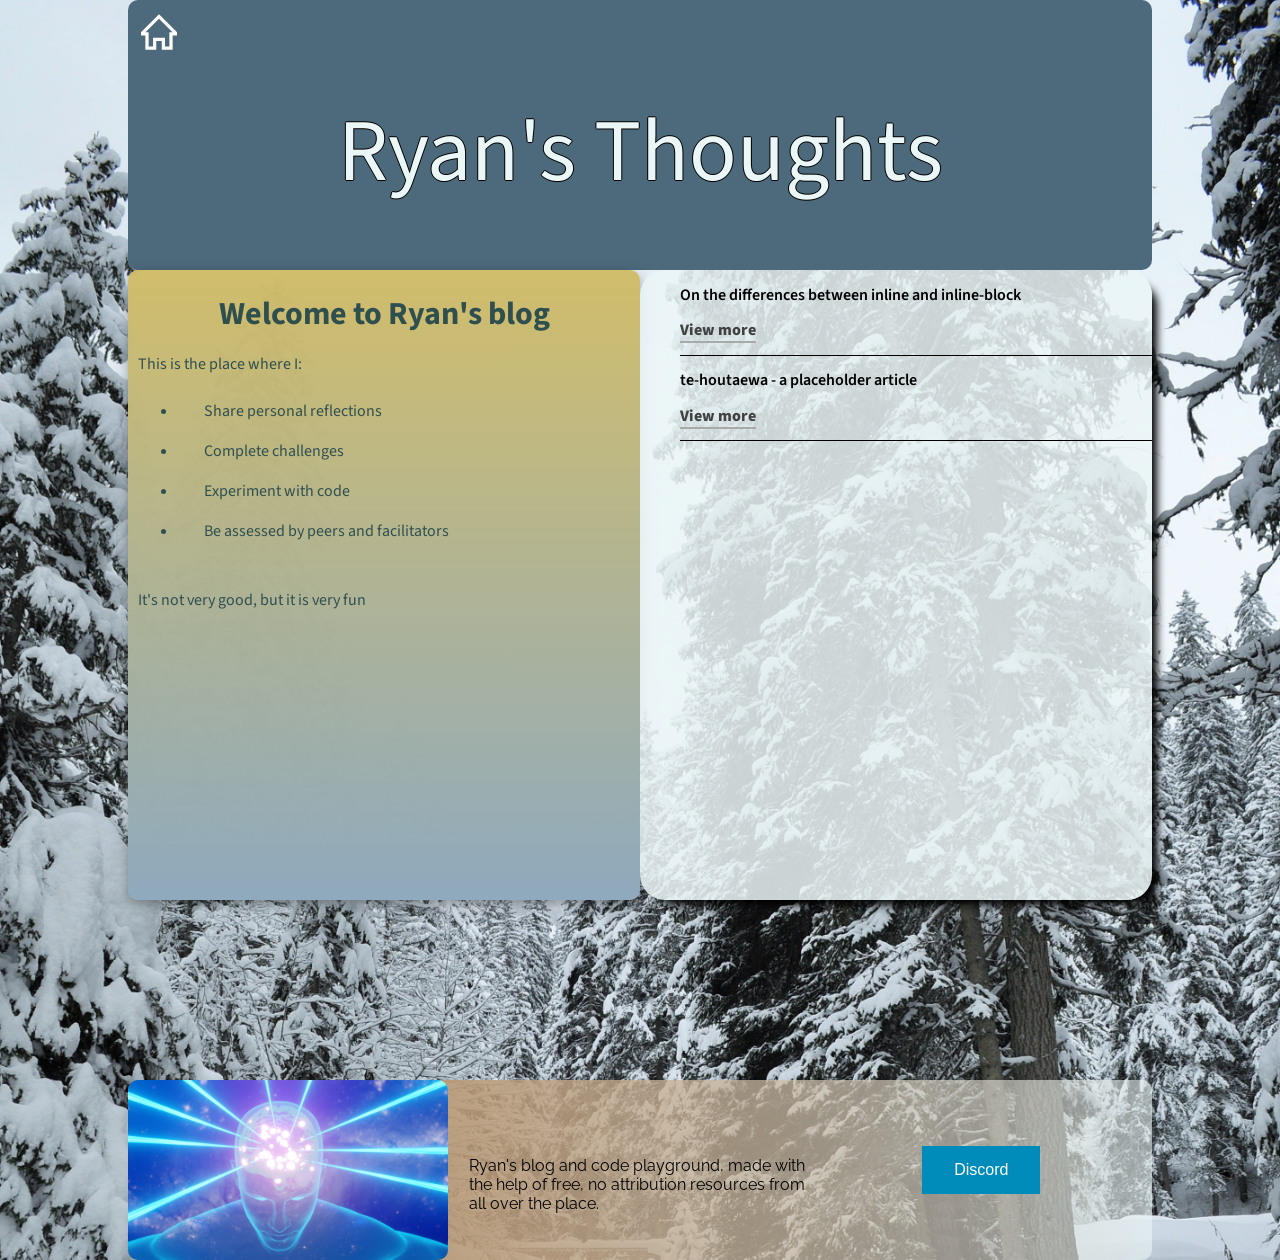
==== index.html @ 57c7ffb3 "update footer content" ====
<!DOCTYPE html>
<html>
<head>
<title>Ryan's Thoughts</title>
<meta charset="UTF-8">
<meta name="viewport" content="width=device-width, initial-scale=1">
<link href="styles/main.css" rel="stylesheet" type="text/css">
<link rel="preconnect" href="https://fonts.googleapis.com">
<link rel="preconnect" href="https://fonts.gstatic.com" crossorigin>
<link href="https://fonts.googleapis.com/css2?family=Source+Sans+Pro&display=swap" rel="stylesheet">
<link href="https://fonts.googleapis.com/css2?family=Raleway:wght@200;400&family=Source+Sans+Pro&display=swap" rel="stylesheet">
</head>
<body>
<header>
  <a class="index" href="index.html"><svg fill="white" height="36px" width="36px" version="1.1" id="home-icon" xmlns="http://www.w3.org/2000/svg" xmlns:xlink="http://www.w3.org/1999/xlink" 
  viewBox="0 0 512 512" xml:space="preserve" alt="home">
<g>
 <g>
   <path d="M256,2.938l-256,256v48.427h62.061v201.697h155.152V384.941h77.576v124.121h155.151V307.365H512v-48.427L256,2.938z
      M403.394,260.82v201.697h-62.061V338.396H170.667v124.121h-62.061V260.82H63.943L256,68.762L448.057,260.82H403.394z"/>
 </g>
</g>
</svg>
</a>
Ryan's Thoughts</header>
<main>
<div class="grid">
    <div class="grid-welcome">
      <h1 class="h1-welcome">Welcome to Ryan's blog</h1>
      <div class="welcome-padder">
      <p>This is the place where I:</p>
      <ul>
        <li class="list-welcome">Share personal reflections</li>
        <li class="list-welcome">Complete challenges</li>
        <li class="list-welcome">Experiment with code</li>
        <li class="list-welcome">Be assessed by peers and facilitators</li>
      </ul>
      <br>
      <p>It&apos;s not very good, but it is very fun</p>
      </div>
    </div>
    <div class="nav-cont">
      <nav>
      <ul class="list-nav">
        <div class="article-nav">
          <li>On the differences between inline and inline-block</li>
          <a class="view-more noDecoration" href="blog/html-css.html">View more</a>
        </div>
        <div class="article-nav">
          <li>te-houtaewa - a placeholder article</li>
          <a class="view-more noDecoration" href="blog/te-houtaewa-template.html">View more</a>
        </div>
      </ul>
      </nav>
    </div>
</div>
</main>
<footer>
  <div class="foot">
    <div class="foot-1">
    <img class="galaxy-brain" src="images/galaxy-brain-plus.png" alt="a woman so smart that she exists beyond time with rings of laserbeams around her head">
  </div>
  <div class="foot-2">
      <p class="para-f">Ryan's blog and code playground, made with the help of free, no attribution resources from all over the place.</p>
    </div>
    <div class="foot-3">
      <button class="btn-dis tooltip">Discord<span class="tooltip-text">ryan-kendrick#8149</span></button>
    </div>
    </div>
</footer>
</body>
</html>

<!--For New pages
<meta charset="UTF-8">
<meta name="viewport" content="width=device-width, initial-scale=1">
<link href="../styles/main.css" rel="stylesheet" type="text/css">
<link rel="preconnect" href="https://fonts.googleapis.com">
<link rel="preconnect" href="https://fonts.gstatic.com" crossorigin>
<link href="https://fonts.googleapis.com/css2?family=Source+Sans+Pro&display=swap" rel="stylesheet">

<a class="index" href="../index.html"><header>Ryan's Thoughts</header></a>
<main>
<div class="blog-cont">

</div>
</main>
<footer>
  <div class="foot">
    <div class="foot-1">
    <img class="galaxy-brain" src="images/galaxy-brain-plus.png" alt="a woman so smart that she exists beyond time with rings of laserbeams around her head">
  </div>
  <div class="foot-2">
      <p class="para-f">The colour of this footer is dark mode chrome devtools margin</p>
    </div>
    <div class="foot-3">
      <button class="btn-dis tooltip">Discord<span class="tooltip-text">ryan-kendrick#8149</span></button>
    </div>
    </div>
</footer>
-->
---- styles/main.css ----
html{
  background-image: url("../images/snowbg.avif");
  background-repeat: no-repeat;
  background-color:  rgb(143,170,190);
  background-size: cover;
}
body{
  margin: 0;
  width: 100vw;
  margin: auto;
  font-family: 'Source Sans Pro', sans-serif;
}
header{
  background-color: rgb(77, 105, 124);
  height: 20vh;
  text-align: center;
  padding-top: 10vh;
  font-size: 5.5em;
  color: RGB(235,246,247);
  width: 80vw;
  margin: auto;
  border-radius: 10px;
  text-shadow: -1px 0 black, 0 1px black, 1px 0 black, 0 -1px black;
}
#home-icon{
  position: absolute;
  top: 1.5vh;
  left: 11vw;
}
.h1-welcome{
  text-align: center;
}
h1, ul {
  margin-block: 0;
}
.h1-blog {
  text-align: center;
  padding-bottom: 1vh;
}
.blog-cont p, .blog-cont h2{
  padding: 0 2vw 2vw 2vw;
}
.blog-cont h1{
  text-align: center;
}
h1{
  padding: 0.67em 0.33em 0 0.33em;
}
.list-welcome{
  padding: 1vh 2vw;
}
.list-horizontal li{
  display: inline-block;
  padding: 5vw;
}
.nav-cont{
  background-color: rgb(235,246,247,.85);
  border-radius: 25px;
  box-shadow: 10px 10px 9px -5px;
}
.blog-cont{
  background-color: rgb(235,246,247,.85);
  width: 80vw;
  margin: auto;
  border-radius: 10px;
  box-shadow: 10px 10px 9px -5px;
}
.list-nav{
  list-style-type: none;
  height: 100%;
  text-decoration: none !important;
}
.noDecoration, a:link, a:visited {
  text-decoration: none;
}
.article-nav {
  border-bottom: 1px solid black;
  padding-bottom: 1.5vh;
  font-weight: 600;
}
.article-nav li{
  padding-bottom: 1.5vh;
  padding-top: 1.5vh;
}
.view-more {
  padding-bottom: 0vh;
  border-bottom: 2px solid darkgray;
  color: rgb(65, 65, 65);
  font-weight: 800;
}
.grid {
  display: grid;
  width: 80vw;
  grid-template-columns: 2fr 2fr;
  height: 70vh;
  margin: auto;
}

.grid-welcome{
  background-image: linear-gradient(rgb(208, 188, 104, .85), rgb(143,170,190));
  background-color: rgb(208, 188, 104, .85);
  color: darkslategrey;
  box-shadow: 0 4px 8px 0 rgba(0, 0, 0, 0.2), 0 6px 20px 0 rgba(0, 0, 0, 0.19);
  border-radius: 10px;
}
.welcome-padder{
  padding-left: 10px;
}
.foot {
  display: grid;
  width: 100%;
  grid-template-columns: repeat(3, 1fr);
  grid-auto-rows: 6.67vh;
  grid-auto-columns: 26.67vw;
  margin-top: 20vh;
}
.foot-1 {
  grid-column-start: 1;
  grid-column-end: 2;
  grid-row-start: 1;
  grid-row-end: 4;
}
.foot-2 {
grid-column-start: 2;
grid-column-end: 3;
grid-row-start: 2;
grid-row-end: 4;
overflow: auto;
}
.foot-3{
grid-column-start: 3;
grid-row-start: 2;
grid-row-end: 3;
display: flex;
align-items: center;
justify-content: center;
}
.btn-dis{
  background-color: #008CBA;
  border: none;
  color: white;
  padding: 15px 32px;
  text-align: center;
  text-decoration: none;
  display: inline-block;
  font-size: 16px;
}
footer{
  background-image: linear-gradient(to right, rgba(174,129,83,1), rgba(235,246,247,0.60));
  position: relative;
  vertical-align: bottom;
  width: 80vw;
 margin: auto;
 border-radius: 10px;
 font-family: 'Raleway', sans-serif;
}
.galaxy-brain {
  width: 25vw;
  display: block;
  height: 100%;
  object-fit: cover;
  border-radius: 10px;
}
#code {
  margin: auto;
  display: block;
}
.index{
  text-decoration: none;
}
.tooltip {
  position: relative;
  display: inline-block;
}

.tooltip-text {
  visibility: hidden;
  width: 16vw;
  background-color: #008CBA;
  color: #fff;
  text-align: center;
  border-radius: 6px;
  padding: 0.5vw 1vw;
  position: absolute;
  z-index: 1;
  bottom: 115%;
  left: 20%;
  margin-left: -6.5vw;
}
.tooltip:hover .tooltip-text {
  visibility: visible;
}
.tooltip-text::after {
  content: "";
  position: absolute;
  top: 100%;
  left: 50%;
  margin-left: -5px;
  border-width: 5px;
  border-style: solid;
  border-color: #008CBA transparent transparent transparent;
}

@media (min-width: 1200px){
  .galaxy-brain{
    content: url(../images/galaxy-brain.png); /*Need to replace alt text with Javascript*/
  }
}

@media (max-width: 768px){
  .foot-2{
    grid-row-start: 1;
  }
  .tooltip-text{
    padding: 0.5vw 10vw 0.5vw 4vw;
    left: 25%;
    width: 20vw;
  }
  .list-welcome{
    padding: .75vh 4vw
  }
  header{
    font-size: 4em;
  }
  body {
    width: 100%;
  }
  .grid {
    grid-template-columns: 1fr;
  }
  .grid-welcome{
    margin-top: 2.5vh;
  }
  .nav-cont{
    margin-top: 2.5vh;
  }
  .foot{
    margin-top: 2.5vh;
  }
}

@media (max-width: 320px){
  .tooltip-text{
    width: 30vw;
  }
  header{
    height: 15vh;
    padding-top: 7.5vh;
    font-size: 3em;
    width: 90%;
  }

  .grid-welcome{
    margin-top: 5vh;
    min-height: 50vh;
    overflow: auto;
  }
  .nav-cont{
    margin-top: 5vh;
    min-height: 30vh;
  }
  .foot{
    margin-top: 25vh;
  }
  .grid, footer{
    width: 90%;
  }
}
---- styles/main.css ----
html{
  background-image: url("../images/snowbg.avif");
  background-repeat: no-repeat;
  background-color:  rgb(143,170,190);
  background-size: cover;
}
body{
  margin: 0;
  width: 100vw;
  margin: auto;
  font-family: 'Source Sans Pro', sans-serif;
}
header{
  background-color: rgb(77, 105, 124);
  height: 20vh;
  text-align: center;
  padding-top: 10vh;
  font-size: 5.5em;
  color: RGB(235,246,247);
  width: 80vw;
  margin: auto;
  border-radius: 10px;
  text-shadow: -1px 0 black, 0 1px black, 1px 0 black, 0 -1px black;
}
#home-icon{
  position: absolute;
  top: 1.5vh;
  left: 11vw;
}
.h1-welcome{
  text-align: center;
}
h1, ul {
  margin-block: 0;
}
.h1-blog {
  text-align: center;
  padding-bottom: 1vh;
}
.blog-cont p, .blog-cont h2{
  padding: 0 2vw 2vw 2vw;
}
.blog-cont h1{
  text-align: center;
}
h1{
  padding: 0.67em 0.33em 0 0.33em;
}
.list-welcome{
  padding: 1vh 2vw;
}
.list-horizontal li{
  display: inline-block;
  padding: 5vw;
}
.nav-cont{
  background-color: rgb(235,246,247,.85);
  border-radius: 25px;
  box-shadow: 10px 10px 9px -5px;
}
.blog-cont{
  background-color: rgb(235,246,247,.85);
  width: 80vw;
  margin: auto;
  border-radius: 10px;
  box-shadow: 10px 10px 9px -5px;
}
.list-nav{
  list-style-type: none;
  height: 100%;
  text-decoration: none !important;
}
.noDecoration, a:link, a:visited {
  text-decoration: none;
}
.article-nav {
  border-bottom: 1px solid black;
  padding-bottom: 1.5vh;
  font-weight: 600;
}
.article-nav li{
  padding-bottom: 1.5vh;
  padding-top: 1.5vh;
}
.view-more {
  padding-bottom: 0vh;
  border-bottom: 2px solid darkgray;
  color: rgb(65, 65, 65);
  font-weight: 800;
}
.grid {
  display: grid;
  width: 80vw;
  grid-template-columns: 2fr 2fr;
  height: 70vh;
  margin: auto;
}

.grid-welcome{
  background-image: linear-gradient(rgb(208, 188, 104, .85), rgb(143,170,190));
  background-color: rgb(208, 188, 104, .85);
  color: darkslategrey;
  box-shadow: 0 4px 8px 0 rgba(0, 0, 0, 0.2), 0 6px 20px 0 rgba(0, 0, 0, 0.19);
  border-radius: 10px;
}
.welcome-padder{
  padding-left: 10px;
}
.foot {
  display: grid;
  width: 100%;
  grid-template-columns: repeat(3, 1fr);
  grid-auto-rows: 6.67vh;
  grid-auto-columns: 26.67vw;
  margin-top: 20vh;
}
.foot-1 {
  grid-column-start: 1;
  grid-column-end: 2;
  grid-row-start: 1;
  grid-row-end: 4;
}
.foot-2 {
grid-column-start: 2;
grid-column-end: 3;
grid-row-start: 2;
grid-row-end: 4;
overflow: auto;
}
.foot-3{
grid-column-start: 3;
grid-row-start: 2;
grid-row-end: 3;
display: flex;
align-items: center;
justify-content: center;
}
.btn-dis{
  background-color: #008CBA;
  border: none;
  color: white;
  padding: 15px 32px;
  text-align: center;
  text-decoration: none;
  display: inline-block;
  font-size: 16px;
}
footer{
  background-image: linear-gradient(to right, rgba(174,129,83,1), rgba(235,246,247,0.60));
  position: relative;
  vertical-align: bottom;
  width: 80vw;
 margin: auto;
 border-radius: 10px;
 font-family: 'Raleway', sans-serif;
}
.galaxy-brain {
  width: 25vw;
  display: block;
  height: 100%;
  object-fit: cover;
  border-radius: 10px;
}
#code {
  margin: auto;
  display: block;
}
.index{
  text-decoration: none;
}
.tooltip {
  position: relative;
  display: inline-block;
}

.tooltip-text {
  visibility: hidden;
  width: 16vw;
  background-color: #008CBA;
  color: #fff;
  text-align: center;
  border-radius: 6px;
  padding: 0.5vw 1vw;
  position: absolute;
  z-index: 1;
  bottom: 115%;
  left: 20%;
  margin-left: -6.5vw;
}
.tooltip:hover .tooltip-text {
  visibility: visible;
}
.tooltip-text::after {
  content: "";
  position: absolute;
  top: 100%;
  left: 50%;
  margin-left: -5px;
  border-width: 5px;
  border-style: solid;
  border-color: #008CBA transparent transparent transparent;
}

@media (min-width: 1200px){
  .galaxy-brain{
    content: url(../images/galaxy-brain.png); /*Need to replace alt text with Javascript*/
  }
}

@media (max-width: 768px){
  .foot-2{
    grid-row-start: 1;
  }
  .tooltip-text{
    padding: 0.5vw 10vw 0.5vw 4vw;
    left: 25%;
    width: 20vw;
  }
  .list-welcome{
    padding: .75vh 4vw
  }
  header{
    font-size: 4em;
  }
  body {
    width: 100%;
  }
  .grid {
    grid-template-columns: 1fr;
  }
  .grid-welcome{
    margin-top: 2.5vh;
  }
  .nav-cont{
    margin-top: 2.5vh;
  }
  .foot{
    margin-top: 2.5vh;
  }
}

@media (max-width: 320px){
  .tooltip-text{
    width: 30vw;
  }
  header{
    height: 15vh;
    padding-top: 7.5vh;
    font-size: 3em;
    width: 90%;
  }

  .grid-welcome{
    margin-top: 5vh;
    min-height: 50vh;
    overflow: auto;
  }
  .nav-cont{
    margin-top: 5vh;
    min-height: 30vh;
  }
  .foot{
    margin-top: 25vh;
  }
  .grid, footer{
    width: 90%;
  }
}
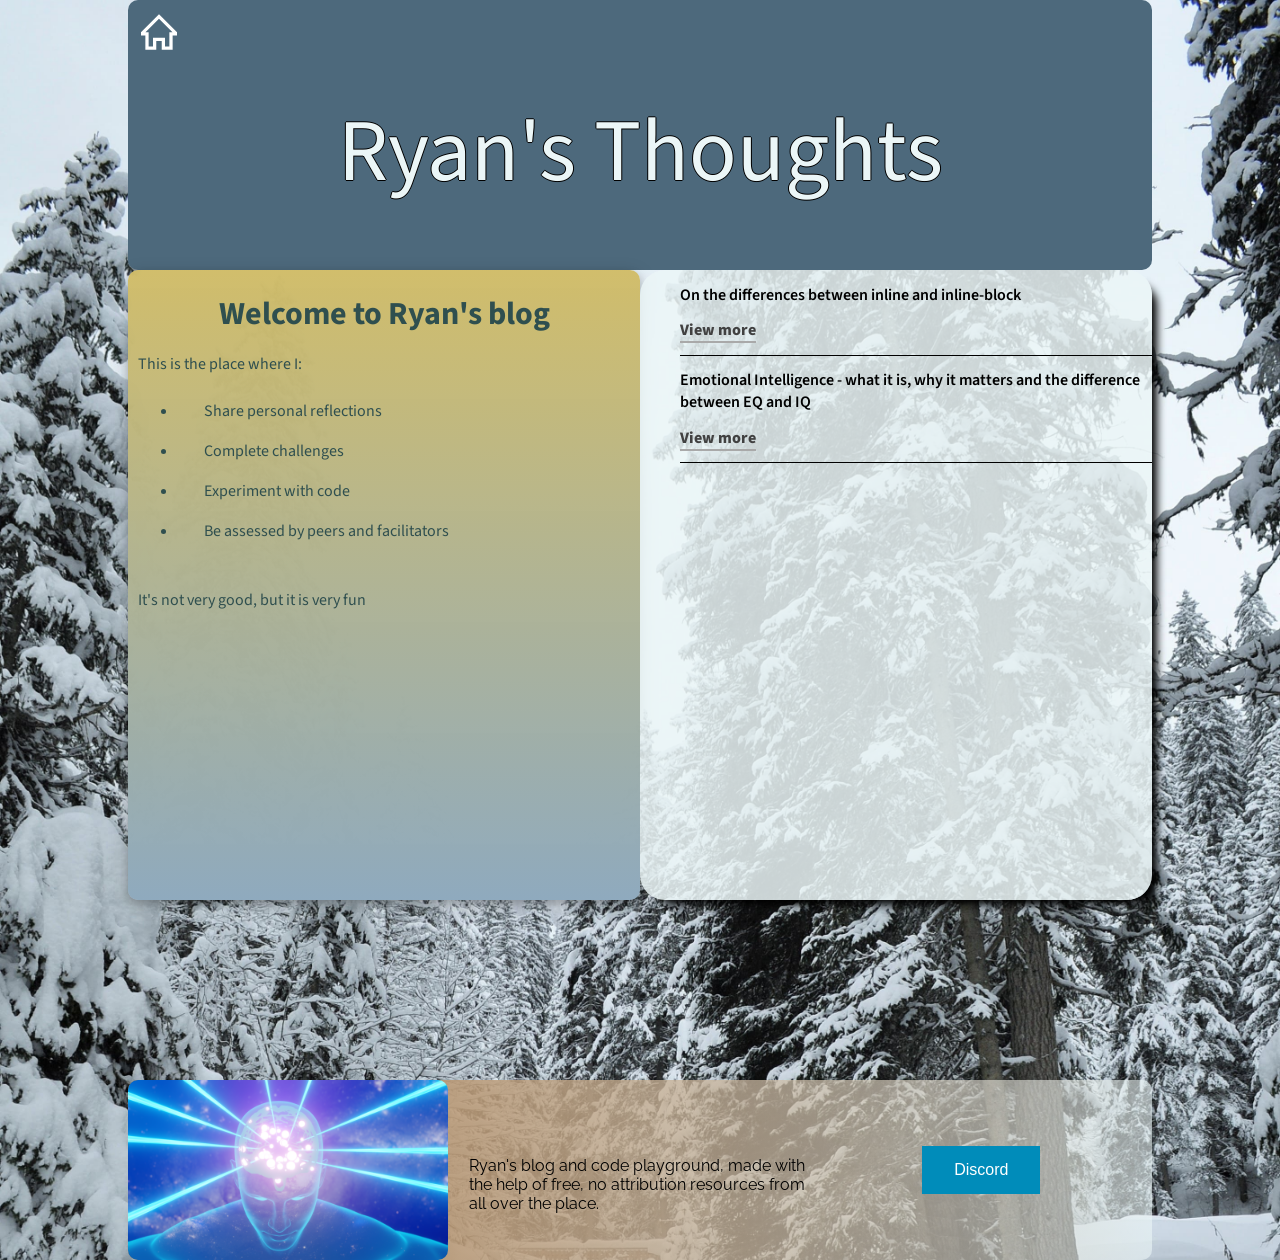
==== commit 0c6992d8: "actually add emotional intelligence blog post" ====
--- a/index.html
+++ b/index.html
@@ -1,5 +1,5 @@
 <!DOCTYPE html>
-<html>
+<html lang="en">
 <head>
 <title>Ryan's Thoughts</title>
 <meta charset="UTF-8">
@@ -47,8 +47,8 @@
           <a class="view-more noDecoration" href="blog/html-css.html">View more</a>
         </div>
         <div class="article-nav">
-          <li>te-houtaewa - a placeholder article</li>
-          <a class="view-more noDecoration" href="blog/te-houtaewa-template.html">View more</a>
+          <li>Emotional Intelligence - what it is, why it matters and the difference between EQ and IQ</li>
+          <a class="view-more noDecoration" href="blog/emotional-intelligence.html">View more</a>
         </div>
       </ul>
       </nav>
@@ -72,14 +72,31 @@
 </html>
 
 <!--For New pages
-<meta charset="UTF-8">
+<!DOCTYPE html>
+<html lang="en">
+    <head>
+      <meta charset="UTF-8">
 <meta name="viewport" content="width=device-width, initial-scale=1">
 <link href="../styles/main.css" rel="stylesheet" type="text/css">
 <link rel="preconnect" href="https://fonts.googleapis.com">
 <link rel="preconnect" href="https://fonts.gstatic.com" crossorigin>
+<link href="https://fonts.googleapis.com/css2?family=Raleway:wght@200;400&family=Source+Sans+Pro&display=swap" rel="stylesheet">
 <link href="https://fonts.googleapis.com/css2?family=Source+Sans+Pro&display=swap" rel="stylesheet">
-
-<a class="index" href="../index.html"><header>Ryan's Thoughts</header></a>
+        <title>Learning Plan</title>
+    </head>
+    <body>
+      <header>
+      <a class="index" href="../index.html"><svg fill="white" height="36px" width="36px" version="1.1" id="home-icon" xmlns="http://www.w3.org/2000/svg" xmlns:xlink="http://www.w3.org/1999/xlink" 
+        viewBox="0 0 512 512" xml:space="preserve" alt="home">
+      <g>
+       <g>
+         <path d="M256,2.938l-256,256v48.427h62.061v201.697h155.152V384.941h77.576v124.121h155.151V307.365H512v-48.427L256,2.938z
+            M403.394,260.82v201.697h-62.061V338.396H170.667v124.121h-62.061V260.82H63.943L256,68.762L448.057,260.82H403.394z"/>
+       </g>
+      </g>
+      </svg>
+      </a>
+      Ryan's Thoughts</header>
 <main>
 <div class="blog-cont">
 
@@ -88,7 +105,7 @@
 <footer>
   <div class="foot">
     <div class="foot-1">
-    <img class="galaxy-brain" src="images/galaxy-brain-plus.png" alt="a woman so smart that she exists beyond time with rings of laserbeams around her head">
+    <img class="galaxy-brain" src="../images/galaxy-brain-plus.png" alt="a woman so smart that she exists beyond time with rings of laserbeams around her head">
   </div>
   <div class="foot-2">
       <p class="para-f">The colour of this footer is dark mode chrome devtools margin</p>
--- a/styles/main.css
+++ b/styles/main.css
@@ -38,13 +38,17 @@
   padding-bottom: 1vh;
 }
 .blog-cont p, .blog-cont h2{
-  padding: 0 2vw 2vw 2vw;
+  padding: 0 2vw 0.5vw 2vw;
 }
 .blog-cont h1{
   text-align: center;
 }
 h1{
   padding: 0.67em 0.33em 0 0.33em;
+}
+h2{
+  margin-block-start: 0;
+  margin-block-end: 0;
 }
 .list-welcome{
   padding: 1vh 2vw;
@@ -64,6 +68,8 @@
   margin: auto;
   border-radius: 10px;
   box-shadow: 10px 10px 9px -5px;
+  min-height: 60vh;
+  padding-bottom: 1vh;
 }
 .list-nav{
   list-style-type: none;
@@ -92,7 +98,7 @@
   display: grid;
   width: 80vw;
   grid-template-columns: 2fr 2fr;
-  height: 70vh;
+  min-height: 70vh;
   margin: auto;
 }
 
@@ -167,6 +173,7 @@
 }
 .index{
   text-decoration: none;
+  color: inherit;
 }
 .tooltip {
   position: relative;
--- a/styles/main.css
+++ b/styles/main.css
@@ -38,13 +38,17 @@
   padding-bottom: 1vh;
 }
 .blog-cont p, .blog-cont h2{
-  padding: 0 2vw 2vw 2vw;
+  padding: 0 2vw 0.5vw 2vw;
 }
 .blog-cont h1{
   text-align: center;
 }
 h1{
   padding: 0.67em 0.33em 0 0.33em;
+}
+h2{
+  margin-block-start: 0;
+  margin-block-end: 0;
 }
 .list-welcome{
   padding: 1vh 2vw;
@@ -64,6 +68,8 @@
   margin: auto;
   border-radius: 10px;
   box-shadow: 10px 10px 9px -5px;
+  min-height: 60vh;
+  padding-bottom: 1vh;
 }
 .list-nav{
   list-style-type: none;
@@ -92,7 +98,7 @@
   display: grid;
   width: 80vw;
   grid-template-columns: 2fr 2fr;
-  height: 70vh;
+  min-height: 70vh;
   margin: auto;
 }
 
@@ -167,6 +173,7 @@
 }
 .index{
   text-decoration: none;
+  color: inherit;
 }
 .tooltip {
   position: relative;
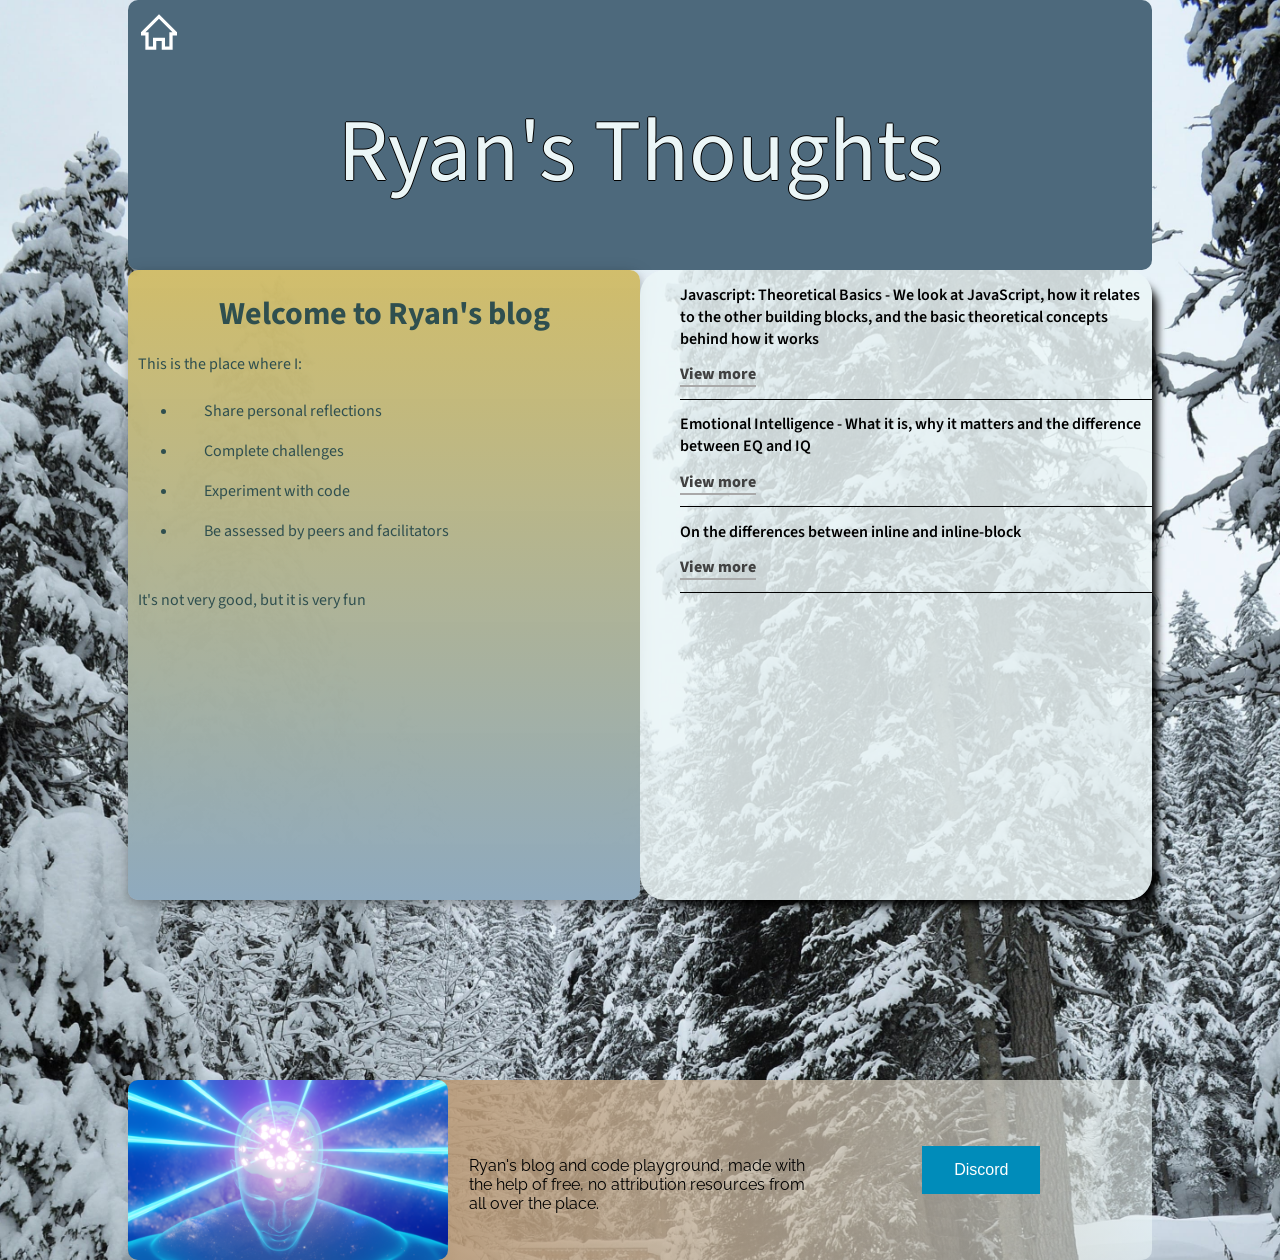
==== commit 042cdf8d: "javascript-dom blog post" ====
--- a/index.html
+++ b/index.html
@@ -43,13 +43,18 @@
       <nav>
       <ul class="list-nav">
         <div class="article-nav">
+          <li>Javascript: Theoretical Basics - We look at JavaScript, how it relates to the other building blocks, and the basic theoretical concepts behind how it works</li>
+          <a class="view-more noDecoration" href="blog/javascript-dom.html">View more</a>
+        </div>
+        <div class="article-nav">
+          <li>Emotional Intelligence - What it is, why it matters and the difference between EQ and IQ</li>
+          <a class="view-more noDecoration" href="blog/emotional-intelligence.html">View more</a>
+        </div>
+        <div class="article-nav">
           <li>On the differences between inline and inline-block</li>
           <a class="view-more noDecoration" href="blog/html-css.html">View more</a>
         </div>
-        <div class="article-nav">
-          <li>Emotional Intelligence - what it is, why it matters and the difference between EQ and IQ</li>
-          <a class="view-more noDecoration" href="blog/emotional-intelligence.html">View more</a>
-        </div>
+        
       </ul>
       </nav>
     </div>
@@ -70,7 +75,6 @@
 </footer>
 </body>
 </html>
-
 <!--For New pages
 <!DOCTYPE html>
 <html lang="en">
@@ -95,8 +99,7 @@
        </g>
       </g>
       </svg>
-      </a>
-      Ryan's Thoughts</header>
+      Ryan's Thoughts</header></a>
 <main>
 <div class="blog-cont">
 
@@ -108,7 +111,7 @@
     <img class="galaxy-brain" src="../images/galaxy-brain-plus.png" alt="a woman so smart that she exists beyond time with rings of laserbeams around her head">
   </div>
   <div class="foot-2">
-      <p class="para-f">The colour of this footer is dark mode chrome devtools margin</p>
+      <p class="para-f">Ryan's blog and code playground, made with the help of free, no attribution resources from all over the place.</p>
     </div>
     <div class="foot-3">
       <button class="btn-dis tooltip">Discord<span class="tooltip-text">ryan-kendrick#8149</span></button>
--- a/styles/main.css
+++ b/styles/main.css
@@ -167,7 +167,7 @@
   object-fit: cover;
   border-radius: 10px;
 }
-#code {
+.code {
   margin: auto;
   display: block;
 }
--- a/styles/main.css
+++ b/styles/main.css
@@ -167,7 +167,7 @@
   object-fit: cover;
   border-radius: 10px;
 }
-#code {
+.code {
   margin: auto;
   display: block;
 }
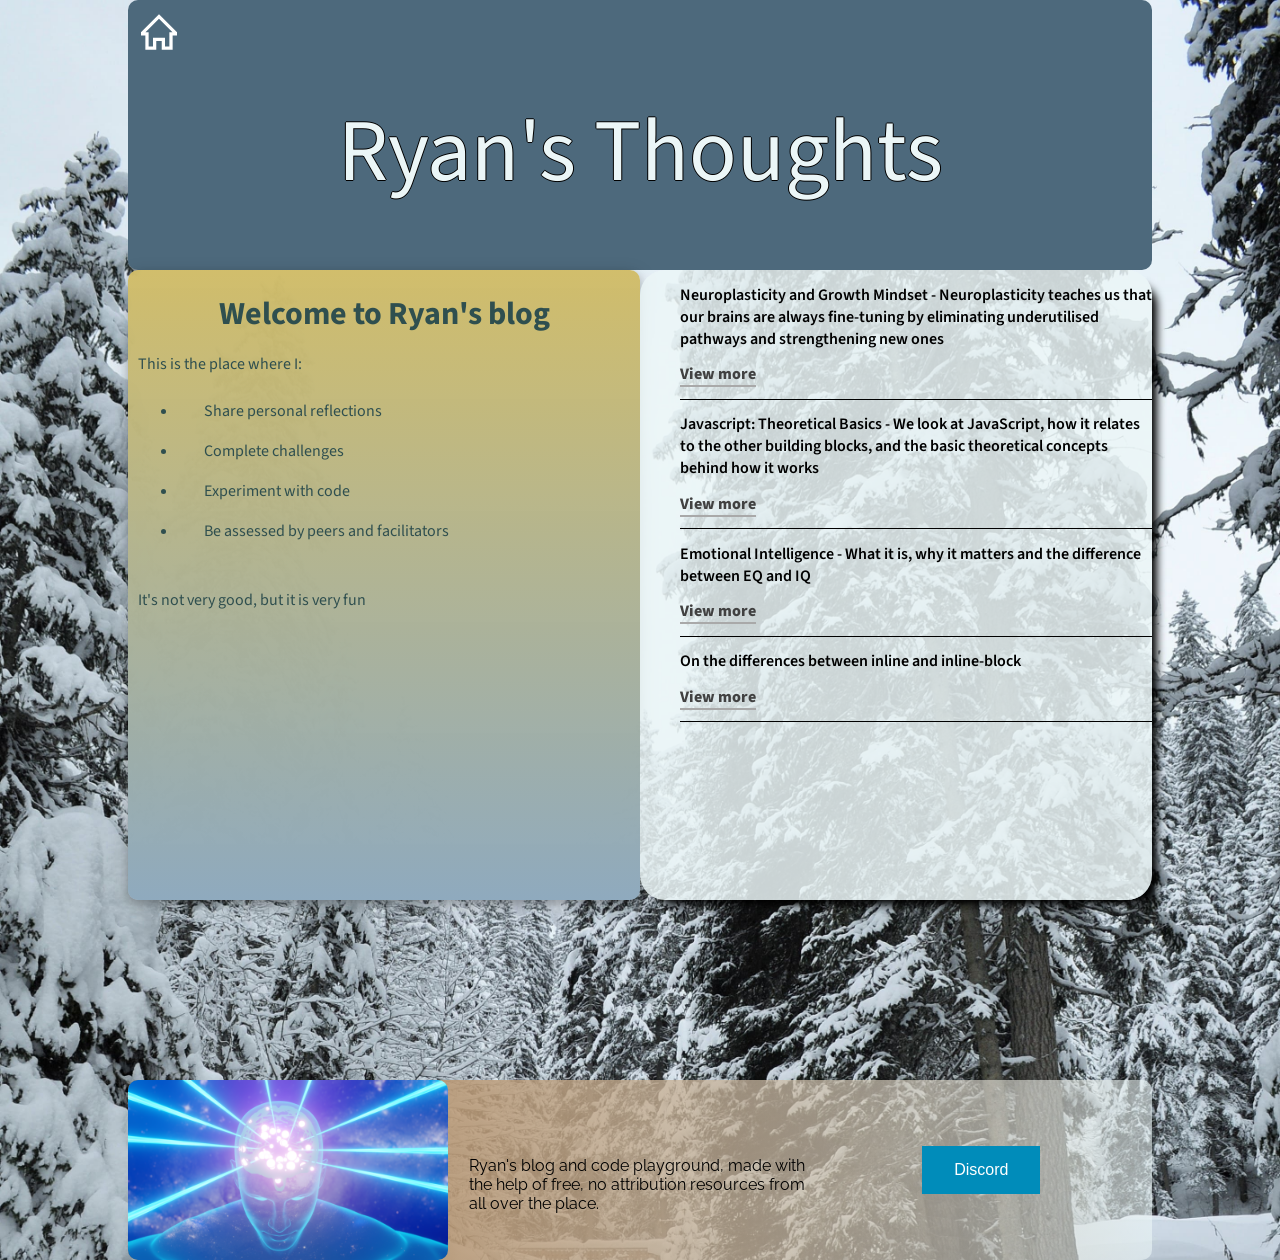
==== commit 36bd493e: "neuroplasticity" ====
--- a/index.html
+++ b/index.html
@@ -42,6 +42,10 @@
     <div class="nav-cont">
       <nav>
       <ul class="list-nav">
+        <div class="article-nav">
+          <li>Neuroplasticity and Growth Mindset - Neuroplasticity teaches us that our brains are always fine-tuning by eliminating underutilised pathways and strengthening new ones</li>
+          <a class="view-more noDecoration" href="blog/neuroplasticity.html">View more</a>
+          </div>
         <div class="article-nav">
           <li>Javascript: Theoretical Basics - We look at JavaScript, how it relates to the other building blocks, and the basic theoretical concepts behind how it works</li>
           <a class="view-more noDecoration" href="blog/javascript-dom.html">View more</a>
--- a/styles/main.css
+++ b/styles/main.css
@@ -63,7 +63,7 @@
   box-shadow: 10px 10px 9px -5px;
 }
 .blog-cont{
-  background-color: rgb(235,246,247,.85);
+  background-color: rgb(235,246,247,.90);
   width: 80vw;
   margin: auto;
   border-radius: 10px;
--- a/styles/main.css
+++ b/styles/main.css
@@ -63,7 +63,7 @@
   box-shadow: 10px 10px 9px -5px;
 }
 .blog-cont{
-  background-color: rgb(235,246,247,.85);
+  background-color: rgb(235,246,247,.90);
   width: 80vw;
   margin: auto;
   border-radius: 10px;
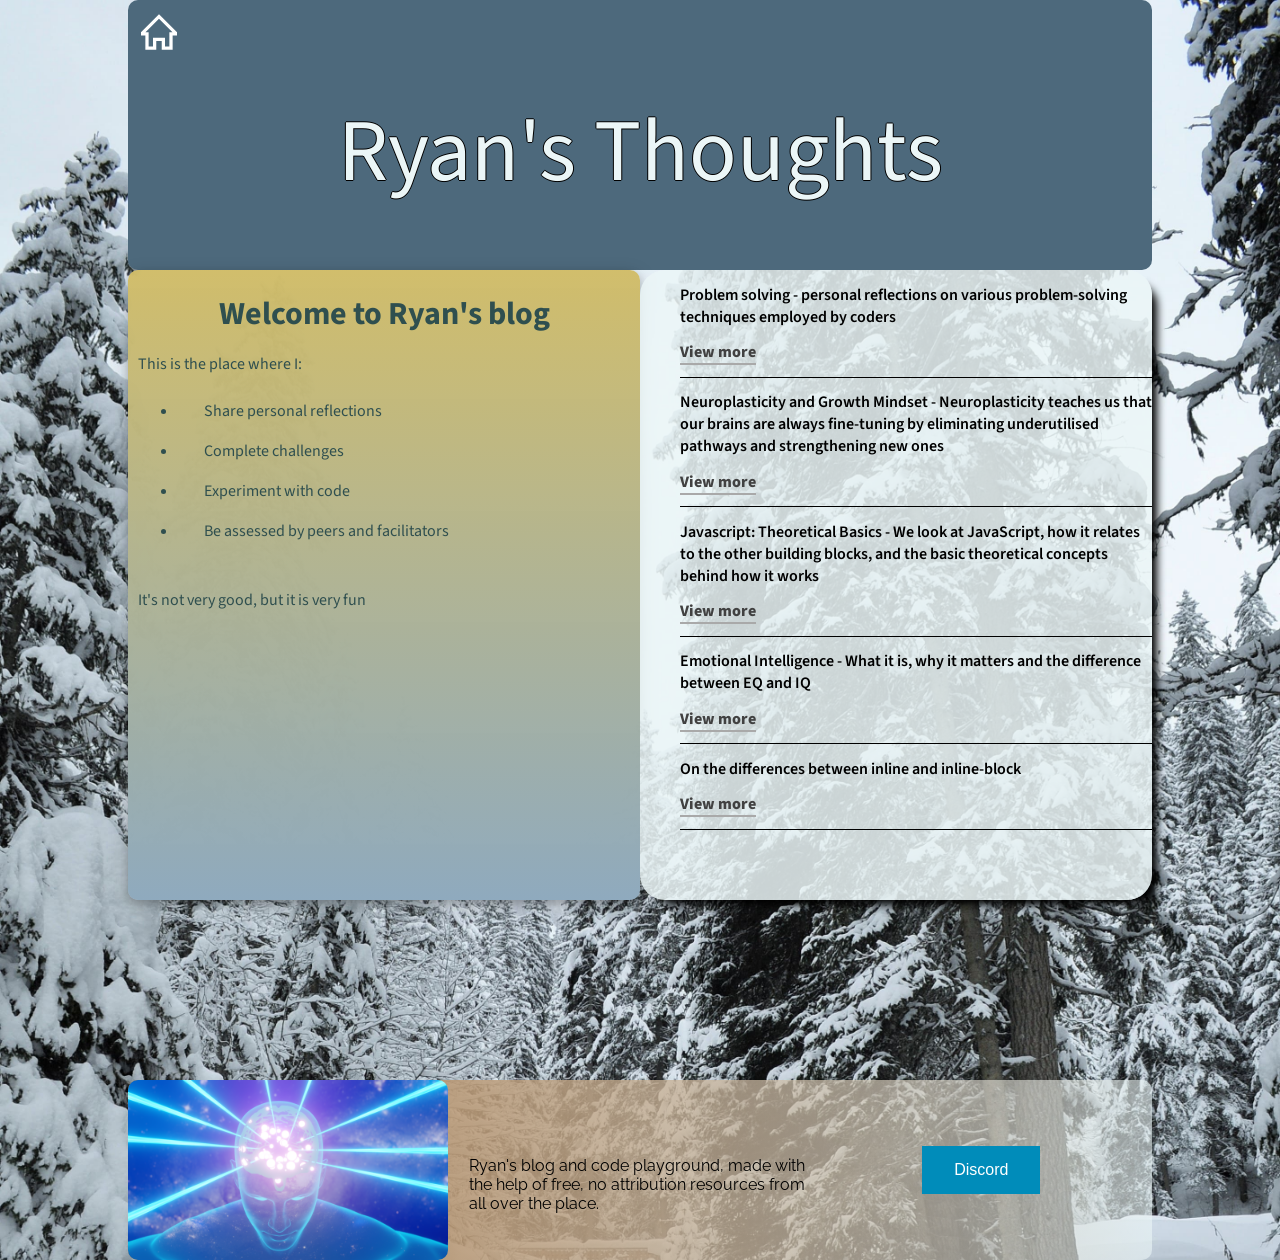
==== commit d78858b7: "add problem-solving blog post" ====
--- a/index.html
+++ b/index.html
@@ -42,9 +42,13 @@
     <div class="nav-cont">
       <nav>
       <ul class="list-nav">
-        <div class="article-nav">
-          <li>Neuroplasticity and Growth Mindset - Neuroplasticity teaches us that our brains are always fine-tuning by eliminating underutilised pathways and strengthening new ones</li>
-          <a class="view-more noDecoration" href="blog/neuroplasticity.html">View more</a>
+          <div class="article-nav">
+            <li>Problem solving - personal reflections on various problem-solving techniques employed by coders</li>
+            <a class="view-more noDecoration" href="blog/problem-solving.html">View more</a>
+          </div>
+          <div class="article-nav">
+            <li>Neuroplasticity and Growth Mindset - Neuroplasticity teaches us that our brains are always fine-tuning by eliminating underutilised pathways and strengthening new ones</li>
+            <a class="view-more noDecoration" href="blog/neuroplasticity.html">View more</a>
           </div>
         <div class="article-nav">
           <li>Javascript: Theoretical Basics - We look at JavaScript, how it relates to the other building blocks, and the basic theoretical concepts behind how it works</li>
--- a/styles/main.css
+++ b/styles/main.css
@@ -56,6 +56,9 @@
 .list-horizontal li{
   display: inline-block;
   padding: 5vw;
+}
+.list-blog{
+  margin-block-start: 1em;
 }
 .nav-cont{
   background-color: rgb(235,246,247,.85);
--- a/styles/main.css
+++ b/styles/main.css
@@ -56,6 +56,9 @@
 .list-horizontal li{
   display: inline-block;
   padding: 5vw;
+}
+.list-blog{
+  margin-block-start: 1em;
 }
 .nav-cont{
   background-color: rgb(235,246,247,.85);
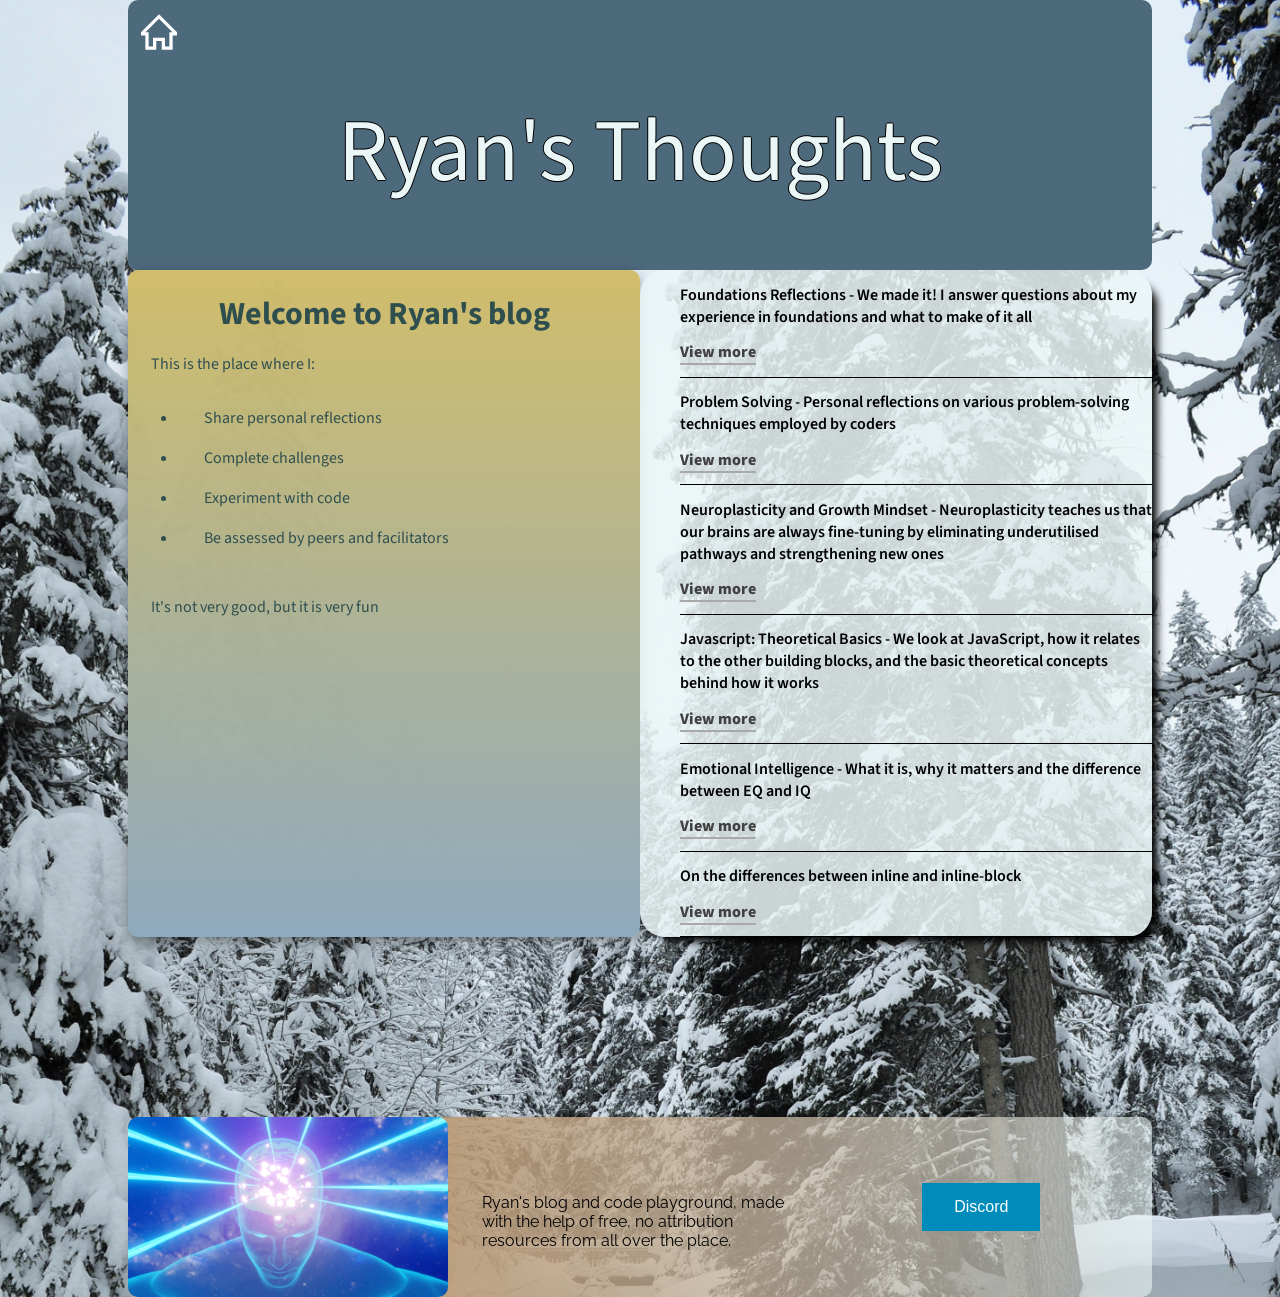
==== commit 481a3bf2: "foundations reflections" ====
--- a/index.html
+++ b/index.html
@@ -43,25 +43,29 @@
       <nav>
       <ul class="list-nav">
           <div class="article-nav">
-            <li>Problem solving - personal reflections on various problem-solving techniques employed by coders</li>
+            <li>Foundations Reflections - We made it! I answer questions about my experience in foundations and what to make of it all</li>
+            <a class="view-more noDecoration" href="blog/foundations-reflection.html">View more</a>
+          </div>
+          <div class="article-nav">
+            <li>Problem Solving - Personal reflections on various problem-solving techniques employed by coders</li>
             <a class="view-more noDecoration" href="blog/problem-solving.html">View more</a>
           </div>
           <div class="article-nav">
             <li>Neuroplasticity and Growth Mindset - Neuroplasticity teaches us that our brains are always fine-tuning by eliminating underutilised pathways and strengthening new ones</li>
             <a class="view-more noDecoration" href="blog/neuroplasticity.html">View more</a>
           </div>
-        <div class="article-nav">
-          <li>Javascript: Theoretical Basics - We look at JavaScript, how it relates to the other building blocks, and the basic theoretical concepts behind how it works</li>
-          <a class="view-more noDecoration" href="blog/javascript-dom.html">View more</a>
-        </div>
-        <div class="article-nav">
-          <li>Emotional Intelligence - What it is, why it matters and the difference between EQ and IQ</li>
-          <a class="view-more noDecoration" href="blog/emotional-intelligence.html">View more</a>
-        </div>
-        <div class="article-nav">
-          <li>On the differences between inline and inline-block</li>
-          <a class="view-more noDecoration" href="blog/html-css.html">View more</a>
-        </div>
+          <div class="article-nav">
+            <li>Javascript: Theoretical Basics - We look at JavaScript, how it relates to the other building blocks, and the basic theoretical concepts behind how it works</li>
+            <a class="view-more noDecoration" href="blog/javascript-dom.html">View more</a>
+          </div>
+          <div class="article-nav">
+            <li>Emotional Intelligence - What it is, why it matters and the difference between EQ and IQ</li>
+            <a class="view-more noDecoration" href="blog/emotional-intelligence.html">View more</a>
+          </div>
+          <div class="article-nav">
+            <li>On the differences between inline and inline-block</li>
+            <a class="view-more noDecoration" href="blog/html-css.html">View more</a>
+          </div>
         
       </ul>
       </nav>
--- a/styles/main.css
+++ b/styles/main.css
@@ -35,10 +35,13 @@
 }
 .h1-blog {
   text-align: center;
-  padding-bottom: 1vh;
-}
-.blog-cont p, .blog-cont h2{
-  padding: 0 2vw 0.5vw 2vw;
+  padding-bottom: 2vh;
+}
+.h2-blog {
+  padding: 1vh 0.8vw;
+}
+p{
+  padding: 0 1vw 0.5vw 1vw;
 }
 .blog-cont h1{
   text-align: center;
--- a/styles/main.css
+++ b/styles/main.css
@@ -35,10 +35,13 @@
 }
 .h1-blog {
   text-align: center;
-  padding-bottom: 1vh;
-}
-.blog-cont p, .blog-cont h2{
-  padding: 0 2vw 0.5vw 2vw;
+  padding-bottom: 2vh;
+}
+.h2-blog {
+  padding: 1vh 0.8vw;
+}
+p{
+  padding: 0 1vw 0.5vw 1vw;
 }
 .blog-cont h1{
   text-align: center;
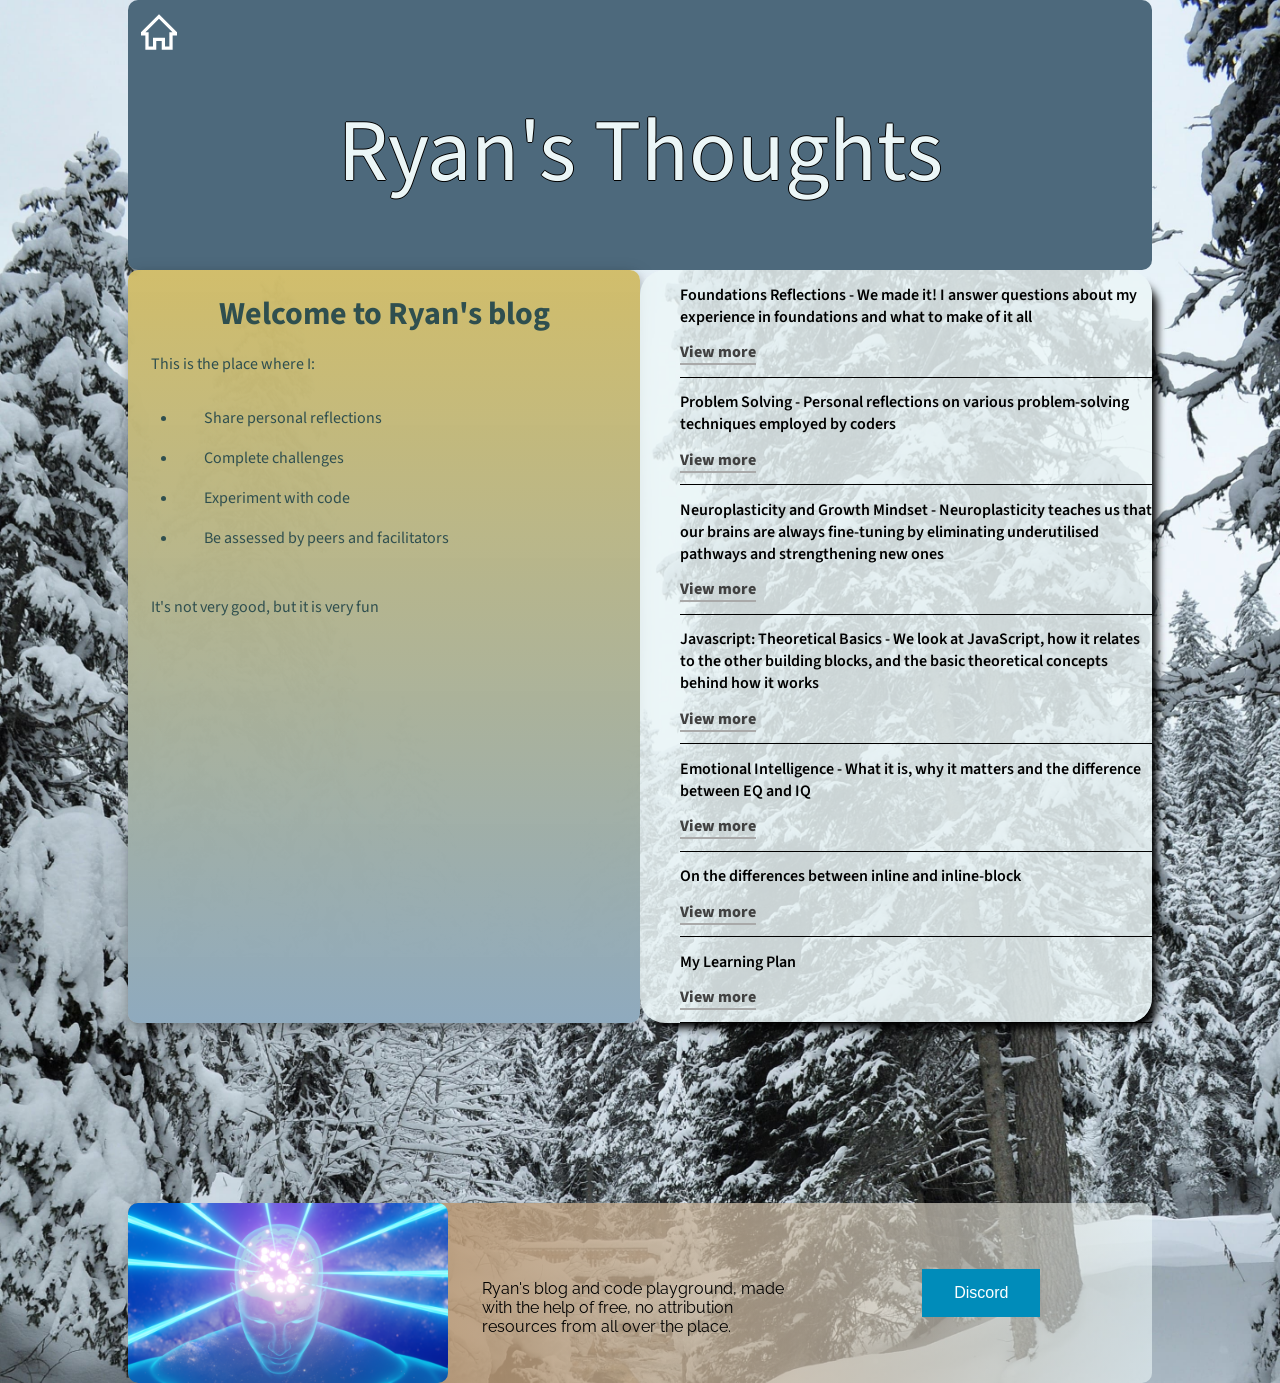
==== commit d4b7352d: "update learning plan to 1.1" ====
--- a/index.html
+++ b/index.html
@@ -66,6 +66,10 @@
             <li>On the differences between inline and inline-block</li>
             <a class="view-more noDecoration" href="blog/html-css.html">View more</a>
           </div>
+          <div class="article-nav">
+            <li>My Learning Plan</li>
+            <a class="view-more noDecoration" href="blog/learning-plan">View more</a>
+          </div>
         
       </ul>
       </nav>
--- a/styles/main.css
+++ b/styles/main.css
@@ -49,7 +49,7 @@
 h1{
   padding: 0.67em 0.33em 0 0.33em;
 }
-h2{
+h2, h3{
   margin-block-start: 0;
   margin-block-end: 0;
 }
--- a/styles/main.css
+++ b/styles/main.css
@@ -49,7 +49,7 @@
 h1{
   padding: 0.67em 0.33em 0 0.33em;
 }
-h2{
+h2, h3{
   margin-block-start: 0;
   margin-block-end: 0;
 }
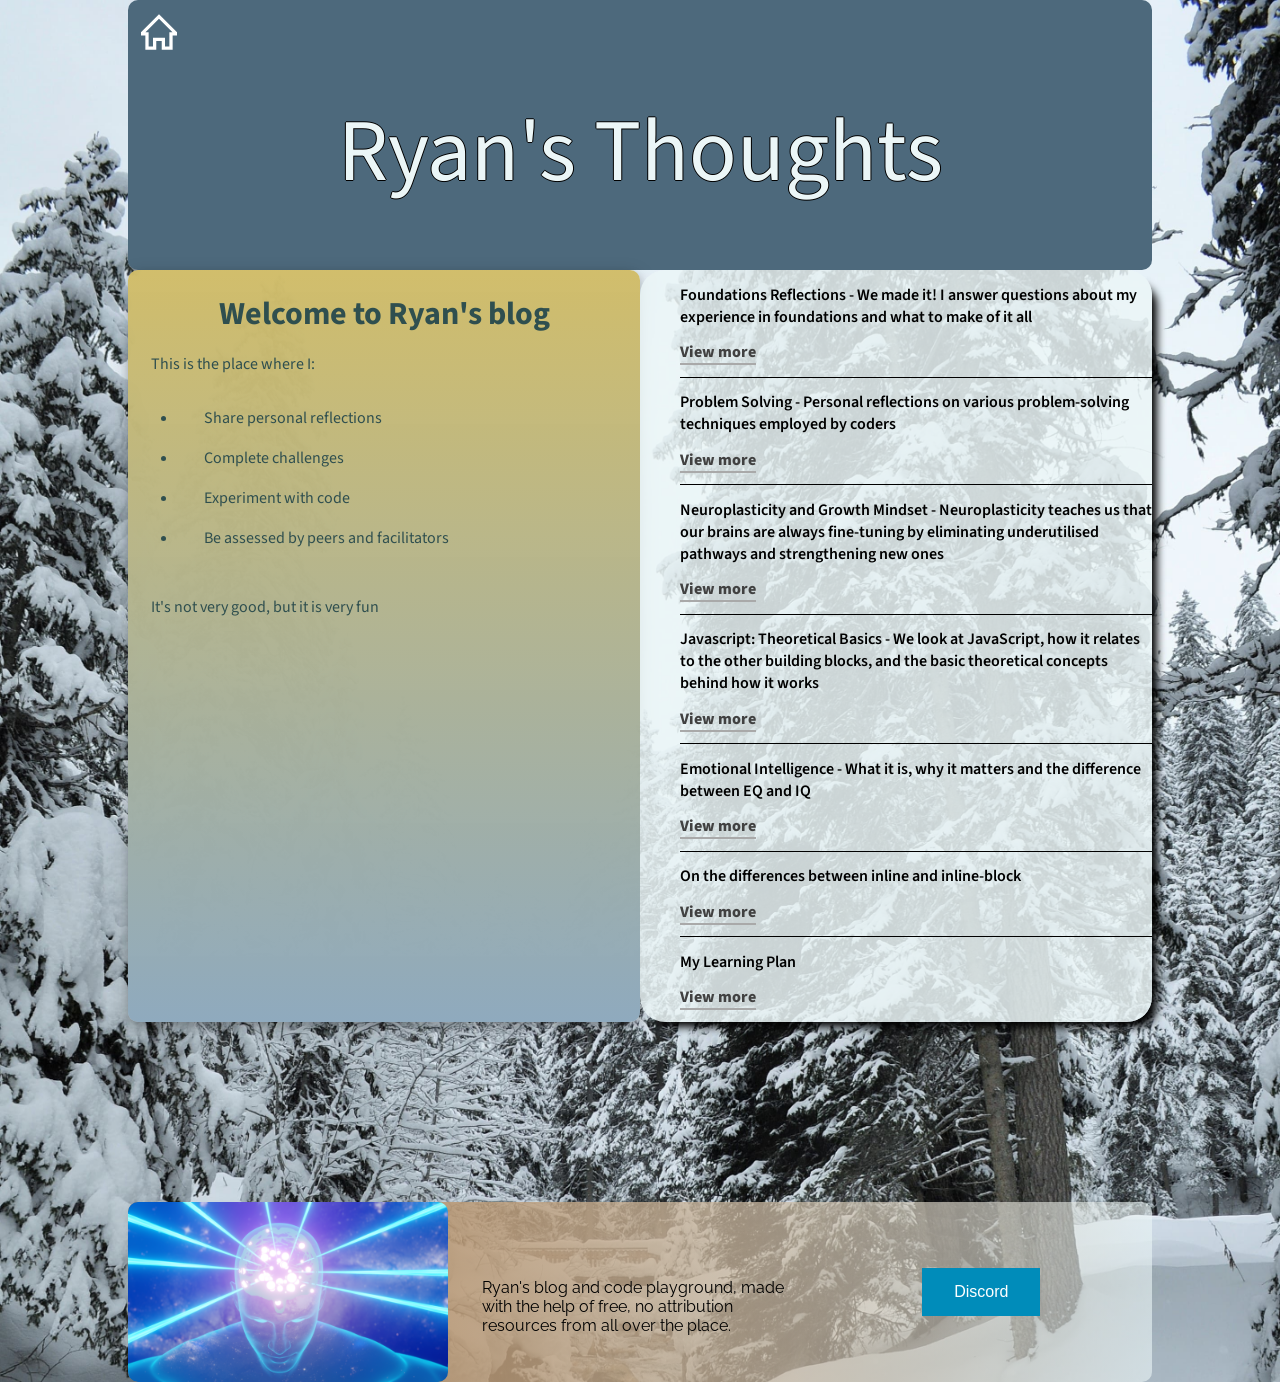
==== commit c6a957cd: "remove border from last nav item" ====
--- a/index.html
+++ b/index.html
@@ -66,7 +66,7 @@
             <li>On the differences between inline and inline-block</li>
             <a class="view-more noDecoration" href="blog/html-css.html">View more</a>
           </div>
-          <div class="article-nav">
+          <div class="article-nav lastItem">
             <li>My Learning Plan</li>
             <a class="view-more noDecoration" href="blog/learning-plan">View more</a>
           </div>
--- a/styles/main.css
+++ b/styles/main.css
@@ -93,6 +93,9 @@
 .article-nav li{
   padding-bottom: 1.5vh;
   padding-top: 1.5vh;
+}
+.lastItem {
+  border-bottom: none
 }
 .view-more {
   padding-bottom: 0vh;
--- a/styles/main.css
+++ b/styles/main.css
@@ -93,6 +93,9 @@
 .article-nav li{
   padding-bottom: 1.5vh;
   padding-top: 1.5vh;
+}
+.lastItem {
+  border-bottom: none
 }
 .view-more {
   padding-bottom: 0vh;
